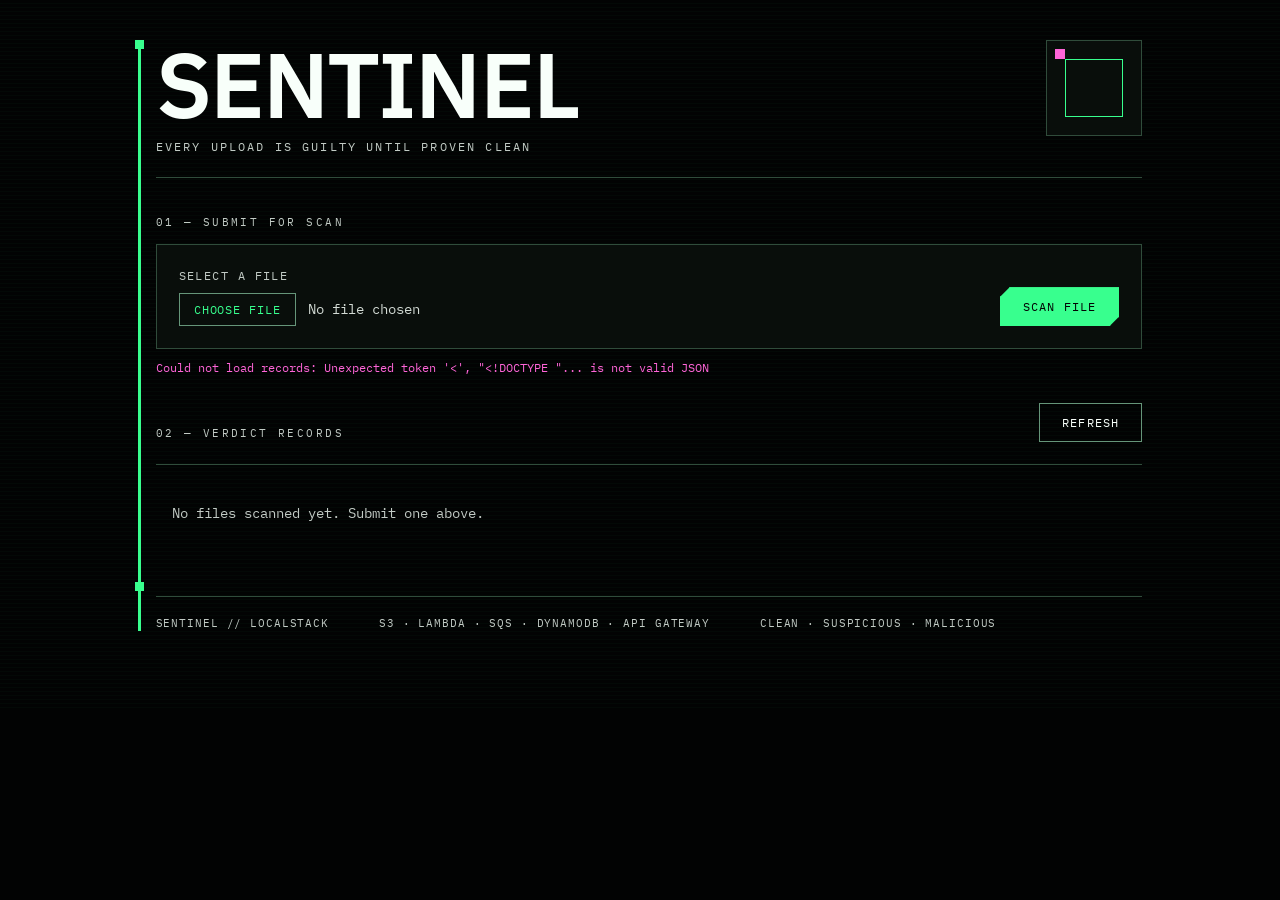
==== dashboard/index.html @ 71d78410 "Senitel server new 1" ====
<!doctype html>
<html lang="en">
<head>
  <meta charset="utf-8" />
  <meta name="viewport" content="width=device-width, initial-scale=1" />
  <title>Sentinel — Scan Console</title>
  <link rel="preconnect" href="https://fonts.googleapis.com" />
  <link rel="preconnect" href="https://fonts.gstatic.com" crossorigin />
  <link href="https://fonts.googleapis.com/css2?family=IBM+Plex+Mono:wght@400;500;600&family=IBM+Plex+Sans:wght@400;600;700&display=swap" rel="stylesheet" />
  <link rel="stylesheet" href="styles.css" />
</head>
<body>
  <main class="wrap">
    <span class="marker" style="top:40px"></span>

    <header>
      <h1>
        SENTINEL
        <span class="sub tagline">Every upload is guilty until proven clean</span>
      </h1>
      <div class="signal" aria-hidden="true"></div>
    </header>

    <p class="section-label">01 — Submit for scan</p>
    <form id="upload-form" class="panel">
      <div class="field">
        <label for="file">Select a file</label>
        <input type="file" id="file" name="file" required />
      </div>
      <button type="submit" class="btn btn-primary" id="submit-btn">Scan file</button>
    </form>
    <p class="status" id="status" role="status" aria-live="polite"></p>

    <div style="display:flex;align-items:center;justify-content:space-between;gap:24px">
      <p class="section-label">02 — Verdict records</p>
      <button type="button" class="btn" id="refresh-btn">Refresh</button>
    </div>

    <span class="marker" style="bottom:120px" aria-hidden="true"></span>

    <section class="records" id="records" aria-live="polite">
      <p class="empty">No files scanned yet. Submit one above.</p>
    </section>

    <footer>
      <span>SENTINEL // LOCALSTACK</span>
      <span>S3 · LAMBDA · SQS · DYNAMODB · API GATEWAY</span>
      <span>CLEAN · SUSPICIOUS · MALICIOUS</span>
    </footer>
  </main>

  <script src="app.js"></script>
</body>
</html>
---- dashboard/styles.css ----
/* Sentinel dashboard — Cyberpunk design system.
   Tokens map 1:1 to the provided --dp-* palette. */
:root {
  --ground: #020303;
  --accent: #38ff8e;
  --interference: #ff65d8;
  --registration: #65f8ff;
  --ink: #f8fffa;
  --ink-body: #d3dbd5;
  --ink-muted: #c2cbc5;
  --plate: #090e0b;
  --line: #304c3b;
  --control-line: #659579;

  --display: "IBM Plex Sans", system-ui, sans-serif;
  --mono: "IBM Plex Mono", ui-monospace, monospace;

  --small: 14px;
  --label: 12px;
  --metadata: 11px;
  --gutter: clamp(22px, 4.5vw, 72px);
  --column-gap: 50px;
}

* { box-sizing: border-box; }

html, body { margin: 0; background: var(--ground); color: var(--ink-body); }

body {
  font-family: var(--mono);
  font-size: var(--small);
  line-height: 1.5;
  /* faint static scanline overlay; never reduces text contrast */
  background-image: repeating-linear-gradient(
    0deg, transparent 0 3px, rgba(56, 255, 142, 0.025) 3px 4px);
}

/* --- signal rail + layout -------------------------------------------- */
.wrap {
  position: relative;
  max-width: 1120px;
  margin: 0 auto;
  padding: 40px var(--gutter) 80px calc(var(--gutter) + 18px);
}
.wrap::before {
  content: "";
  position: absolute;
  left: var(--gutter);
  top: 40px;
  bottom: 80px;
  width: 3px;
  background: var(--accent);
}
.marker {
  position: absolute;
  left: calc(var(--gutter) - 3px);
  width: 9px;
  height: 9px;
  background: var(--accent);
}

/* --- header ----------------------------------------------------------- */
header {
  display: flex;
  justify-content: space-between;
  align-items: flex-start;
  gap: var(--column-gap);
  border-bottom: 1px solid var(--line);
  padding-bottom: 24px;
  margin-bottom: 28px;
}
h1 {
  font-family: var(--display);
  font-weight: 600;
  text-transform: uppercase;
  letter-spacing: -0.02em;
  line-height: 0.95;
  font-size: clamp(42px, 8vw, 92px);
  margin: 0;
  color: var(--ink);
}
h1 .sub {
  display: block;
  font-family: var(--mono);
  font-weight: 400;
  text-transform: uppercase;
  letter-spacing: 0.18em;
  font-size: var(--label);
  color: var(--ink-muted);
  margin-top: 14px;
}
.tagline { color: var(--accent); }

/* compact geometric signal object */
.signal {
  flex: 0 0 auto;
  width: 96px;
  height: 96px;
  position: relative;
  border: 1px solid var(--line);
  background: var(--plate);
}
.signal::before,
.signal::after {
  content: "";
  position: absolute;
  background: var(--accent);
}
.signal::before { inset: 18px; border: 1px solid var(--accent); background: transparent; }
.signal::after { left: 8px; top: 8px; width: 10px; height: 10px; background: var(--interference); }

/* --- section labels --------------------------------------------------- */
.section-label {
  font-size: var(--metadata);
  letter-spacing: 0.22em;
  text-transform: uppercase;
  color: var(--ink-muted);
  margin: 36px 0 14px;
}

/* --- upload panel ----------------------------------------------------- */
.panel {
  border: 1px solid var(--line);
  background: var(--plate);
  padding: 22px;
  display: grid;
  grid-template-columns: 1fr auto;
  gap: 18px var(--column-gap);
  align-items: end;
}
.field { display: flex; flex-direction: column; gap: 8px; }
.field label {
  font-size: var(--label);
  letter-spacing: 0.12em;
  text-transform: uppercase;
  color: var(--ink-muted);
}
input[type="file"] { color: var(--ink-body); font-family: var(--mono); font-size: var(--small); }
input[type="file"]::file-selector-button {
  font-family: var(--mono);
  text-transform: uppercase;
  font-size: var(--label);
  letter-spacing: 0.08em;
  background: transparent;
  color: var(--accent);
  border: 1px solid var(--control-line);
  border-radius: 0;
  padding: 8px 14px;
  margin-right: 12px;
  cursor: pointer;
}
input[type="file"]::file-selector-button:hover {
  background: var(--accent);
  color: var(--ground);
}

/* --- buttons ---------------------------------------------------------- */
.btn {
  font-family: var(--mono);
  text-transform: uppercase;
  letter-spacing: 0.1em;
  font-size: var(--label);
  padding: 11px 22px;
  border-radius: 0;
  cursor: pointer;
  border: 1px solid var(--control-line);
  background: transparent;
  color: var(--ink);
  transition: none; /* interaction token is immediate */
}
.btn:hover { background: var(--ink); color: var(--ground); }
.btn:active { transform: translate(1px, 1px); }
.btn-primary {
  background: var(--accent);
  color: var(--ground);
  border-color: var(--accent);
  /* diagonally clipped opposing corners */
  clip-path: polygon(10px 0, 100% 0, 100% calc(100% - 10px), calc(100% - 10px) 100%, 0 100%, 0 10px);
}
.btn-primary:hover { background: var(--ink); color: var(--ground); }

/* offset focus outline, visible outside clipped shapes */
:focus-visible {
  outline: 2px solid var(--registration);
  outline-offset: 3px;
}

/* --- status line ------------------------------------------------------ */
.status {
  font-size: var(--label);
  color: var(--ink-muted);
  min-height: 18px;
  margin-top: 10px;
}
.status.err { color: var(--interference); }
.status.ok { color: var(--accent); }

/* --- records (broad comparison rows, not rounded cards) --------------- */
.records { border-top: 1px solid var(--line); margin-top: 8px; }
.record {
  display: grid;
  grid-template-columns: 1.4fr 0.8fr 2fr;
  gap: var(--column-gap);
  border-bottom: 1px solid var(--line);
  padding: 16px 0 16px 16px;
  position: relative;
}
.record .identity { display: flex; flex-direction: column; gap: 4px; }
.record .fname { color: var(--ink); font-weight: 600; word-break: break-all; }
.record .meta { font-size: var(--metadata); color: var(--ink-muted); }

.record .terms { display: flex; flex-direction: column; gap: 6px; }
.badge {
  display: inline-block;
  font-size: var(--label);
  letter-spacing: 0.08em;
  text-transform: uppercase;
  padding: 3px 10px;
  border: 1px solid var(--control-line);
  width: fit-content;
}
.badge.clean { color: var(--accent); border-color: var(--accent); }
.badge.suspicious { color: var(--registration); border-color: var(--registration); }
.badge.malicious { color: var(--interference); border-color: var(--interference); }
.badge.pending { color: var(--ink-muted); }
.score { font-size: var(--metadata); color: var(--ink-muted); }

.record .reasons { display: flex; flex-direction: column; gap: 4px; }
.reason { font-size: var(--metadata); color: var(--ink-body); }
.reason::before { content: "› "; color: var(--accent); }

/* selected / malicious gets a green inset edge */
.record.malicious { box-shadow: inset 3px 0 0 var(--interference); }
.record.clean { box-shadow: inset 3px 0 0 var(--accent); }

.empty { color: var(--ink-muted); padding: 24px 16px; font-size: var(--small); }

/* --- footer ----------------------------------------------------------- */
footer {
  margin-top: 48px;
  border-top: 1px solid var(--line);
  padding-top: 18px;
  display: flex;
  gap: var(--column-gap);
  flex-wrap: wrap;
  font-size: var(--metadata);
  color: var(--ink-muted);
  letter-spacing: 0.08em;
}

/* --- responsive ------------------------------------------------------- */
@media (max-width: 1050px) {
  .record { grid-template-columns: 1.2fr 0.9fr; }
  .record .reasons { grid-column: 1 / -1; }
}
@media (max-width: 700px) {
  header { flex-direction: column; }
  .signal { width: 64px; height: 64px; }
  .panel { grid-template-columns: 1fr; }
  .record { grid-template-columns: 1fr; gap: 10px; }
}

@media (prefers-reduced-motion: reduce) {
  * { transition: none !important; animation: none !important; }
}
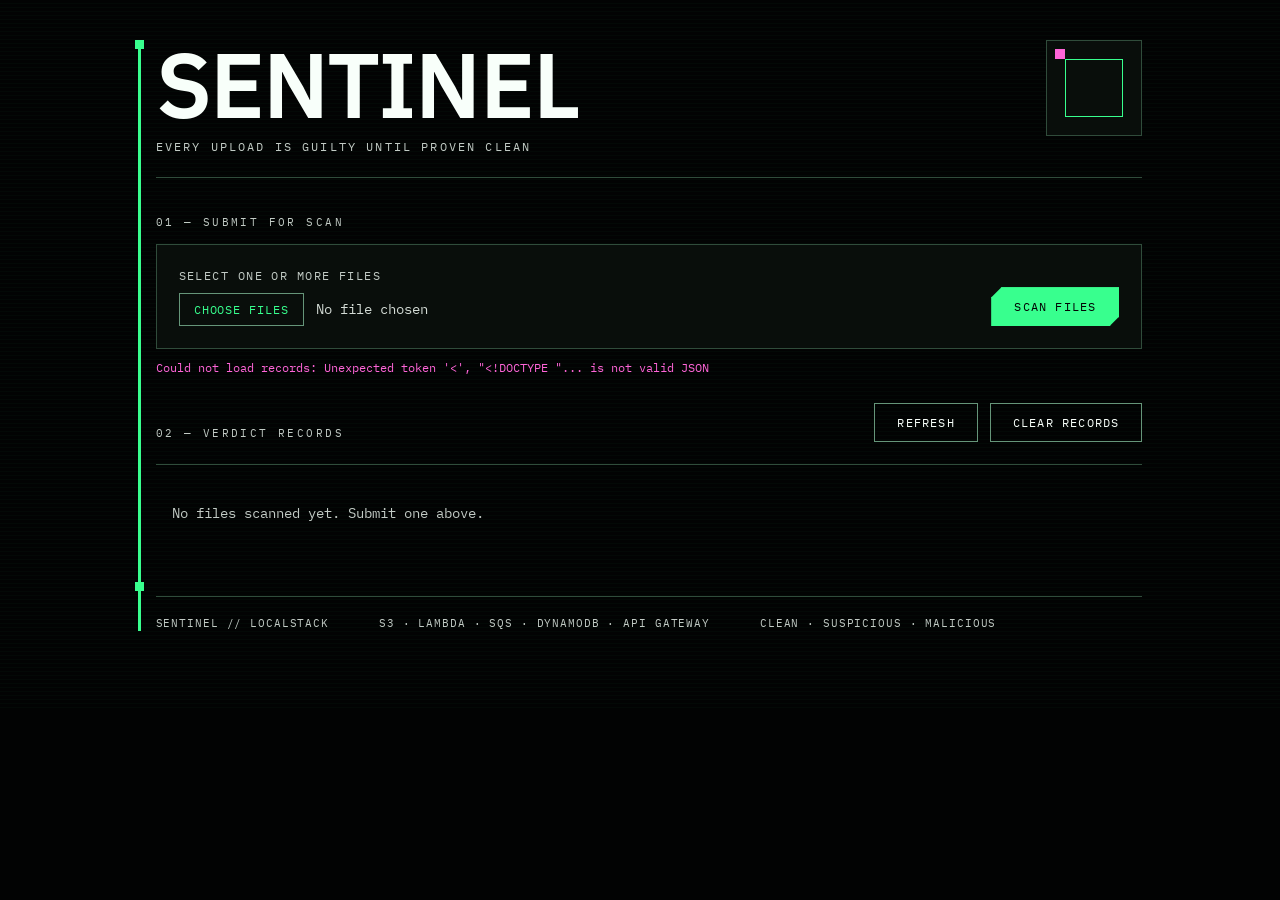
==== commit 5c21872c: "Dashboard changes done Sentinel" ====
--- a/dashboard/index.html
+++ b/dashboard/index.html
@@ -24,16 +24,19 @@
     <p class="section-label">01 — Submit for scan</p>
     <form id="upload-form" class="panel">
       <div class="field">
-        <label for="file">Select a file</label>
-        <input type="file" id="file" name="file" required />
+        <label for="file">Select one or more files</label>
+        <input type="file" id="file" name="file" multiple required />
       </div>
-      <button type="submit" class="btn btn-primary" id="submit-btn">Scan file</button>
+      <button type="submit" class="btn btn-primary" id="submit-btn">Scan files</button>
     </form>
     <p class="status" id="status" role="status" aria-live="polite"></p>
 
     <div style="display:flex;align-items:center;justify-content:space-between;gap:24px">
       <p class="section-label">02 — Verdict records</p>
-      <button type="button" class="btn" id="refresh-btn">Refresh</button>
+      <div style="display:flex;gap:12px">
+        <button type="button" class="btn" id="refresh-btn">Refresh</button>
+        <button type="button" class="btn" id="clear-btn">Clear records</button>
+      </div>
     </div>
 
     <span class="marker" style="bottom:120px" aria-hidden="true"></span>
